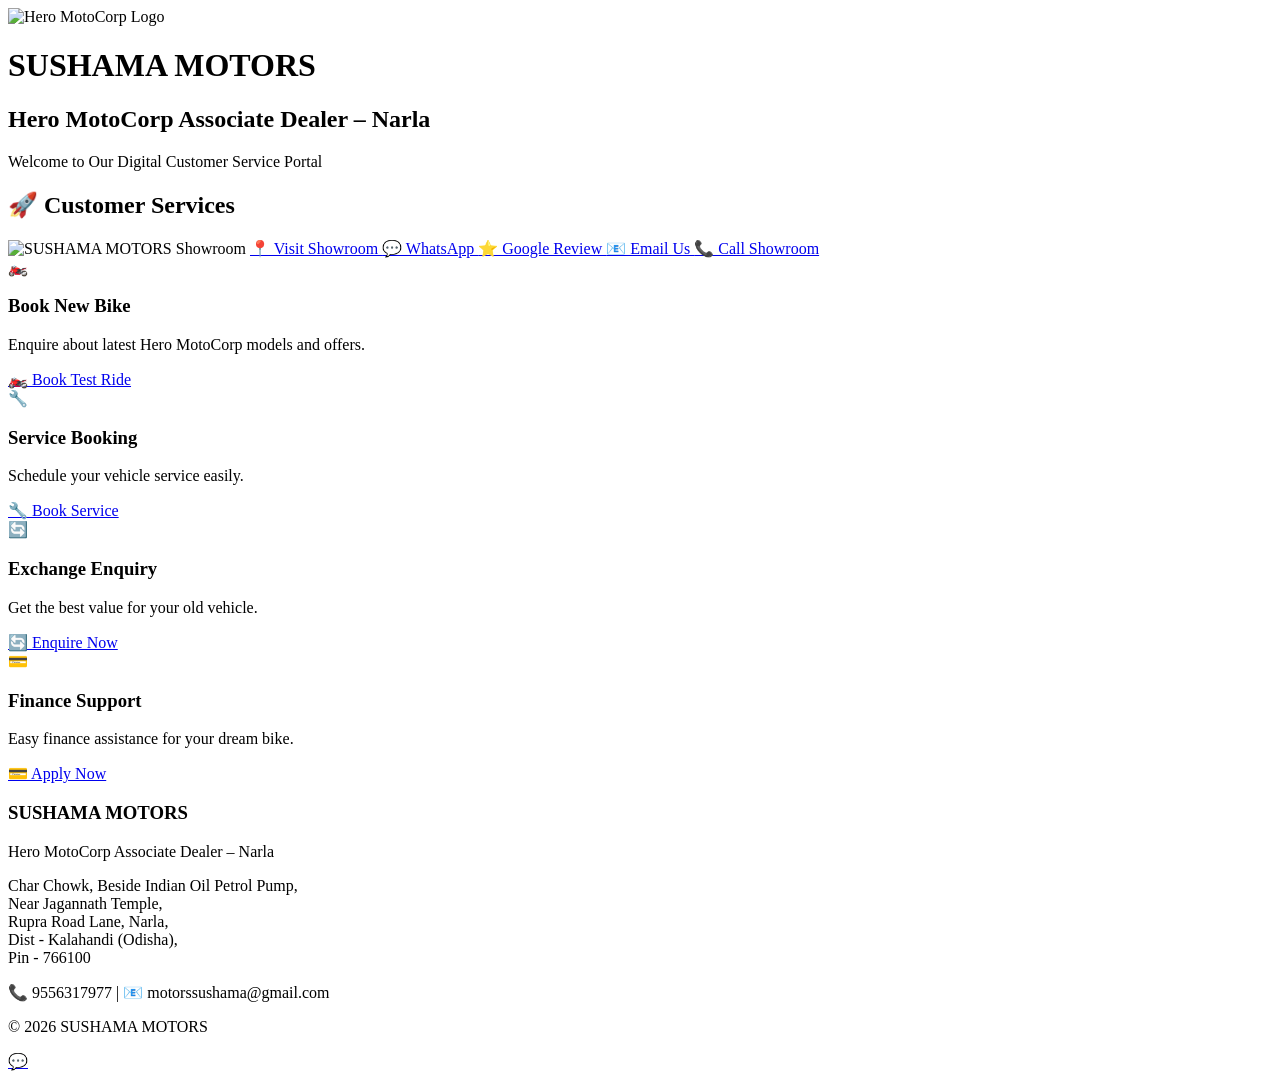
==== index.html @ 5c111b89 "Add files via upload" ====
<!DOCTYPE html>
<html lang="en">
<head>
    <meta charset="UTF-8">
    <meta name="viewport" content="width=device-width, initial-scale=1.0">

    <title>SUSHAMA MOTORS | Hero MotoCorp Associate Dealer - Narla</title>

    <meta name="description" content="Welcome to SUSHAMA MOTORS - Hero MotoCorp Associate Dealer at Narla. Visit our showroom, contact us, locate us on Google Maps, and leave your valuable review.">

    <link rel="stylesheet" href="css/style.css">
</head>

<body>

    <div class="header">

        <img src="images/hero-logo.png"
             class="logo"
             alt="Hero MotoCorp Logo">

        <h1>SUSHAMA MOTORS</h1>

        <h2>Hero MotoCorp Associate Dealer – Narla</h2>

        <p>Welcome to Our Digital Customer Service Portal</p>

    </div>

    <div class="container">

        <h2 class="section-title">🚀 Customer Services</h2>

        <img src="images/showroom-front.jpeg"
             class="showroom-image"
             alt="SUSHAMA MOTORS Showroom">

        <a class="btn"
   href="https://www.google.com/maps/search/?api=1&query=Char+Chowk+Beside+Indian+Oil+Petrol+Pump+Near+Jagannath+Temple+Rupra+Road+Lane+Narla+Kalahandi+Odisha+766100"
   target="_blank">
    📍 Visit Showroom
</a>
        <a class="btn"
           href="https://wa.me/919556317977"
           target="_blank">
            💬 WhatsApp
        </a>

        <a class="btn"
           href="https://g.page/r/CdrKpqvEk0S6EBM/review"
           target="_blank">
            ⭐ Google Review
        </a>

        <a class="btn"
           href="mailto:motorssushama@gmail.com">
            📧 Email Us
        </a>

        <a class="btn"
           href="tel:+919556317977">
            📞 Call Showroom
        </a>

    </div>
<!-- Service Cards -->

<div class="services">

    <div class="card">
        🏍️
        <h3>Book New Bike</h3>
        <p>Enquire about latest Hero MotoCorp models and offers.</p>
           <a class="btn"
href="https://docs.google.com/forms/d/e/1FAIpQLSdeIV3EUnmHgUbbAoAfkiVKNyTIlF-70e0fkvljbYOYCQAA5w/viewform"
target="_blank">
🏍️ Book Test Ride
</a>

    </div>


    <div class="card">
        🔧
        <h3>Service Booking</h3>
        <p>Schedule your vehicle service easily.</p>
         <a class="btn"
href="https://docs.google.com/forms/d/e/1FAIpQLSdrOnrFxGvflbbBliwTNSB7aA1QGudhA-oBKX4xiWPABNmLcw/viewform"
target="_blank">
🔧 Book Service
</a>
    </div>


    <div class="card">
        🔄
        <h3>Exchange Enquiry</h3>
        <p>Get the best value for your old vehicle.</p>
        <a class="btn" 
   href="https://docs.google.com/forms/d/e/1FAIpQLSfQ2vO-A_208PlcVLUAP5CgByyyLyiraEC71tjnd5_IyrVGbQ/viewform"
target="_blank">

🔄 Enquire Now
</a>
    </div>


    <div class="card">
        💳
        <h3>Finance Support</h3>
        <p>Easy finance assistance for your dream bike.</p>

    <a class="btn"
href="https://docs.google.com/forms/d/e/1FAIpQLSfym-LoK1tml-PBjleNTW0v8FzyE73_75xq-mP5hnYgmHfS4g/viewform"
target="_blank">

💳 Apply Now

</a>
    </div>

</div>


<!-- Showroom Details -->

<div class="footer">

    <h3>SUSHAMA MOTORS</h3>

    <p>
    Hero MotoCorp Associate Dealer – Narla
    </p>

   <p>
Char Chowk, Beside Indian Oil Petrol Pump,<br>
Near Jagannath Temple,<br>
Rupra Road Lane, Narla,<br>
Dist - Kalahandi (Odisha),<br>
Pin - 766100
    </p>

    <p>
    📞 9556317977 |
    📧 motorssushama@gmail.com
    </p>

    <p>
    © 2026 SUSHAMA MOTORS
    </p>

</div>


<!-- Floating WhatsApp -->

<a class="whatsapp"
href="https://wa.me/919556317977"
target="_blank">

💬

</a>
</body>
</html>
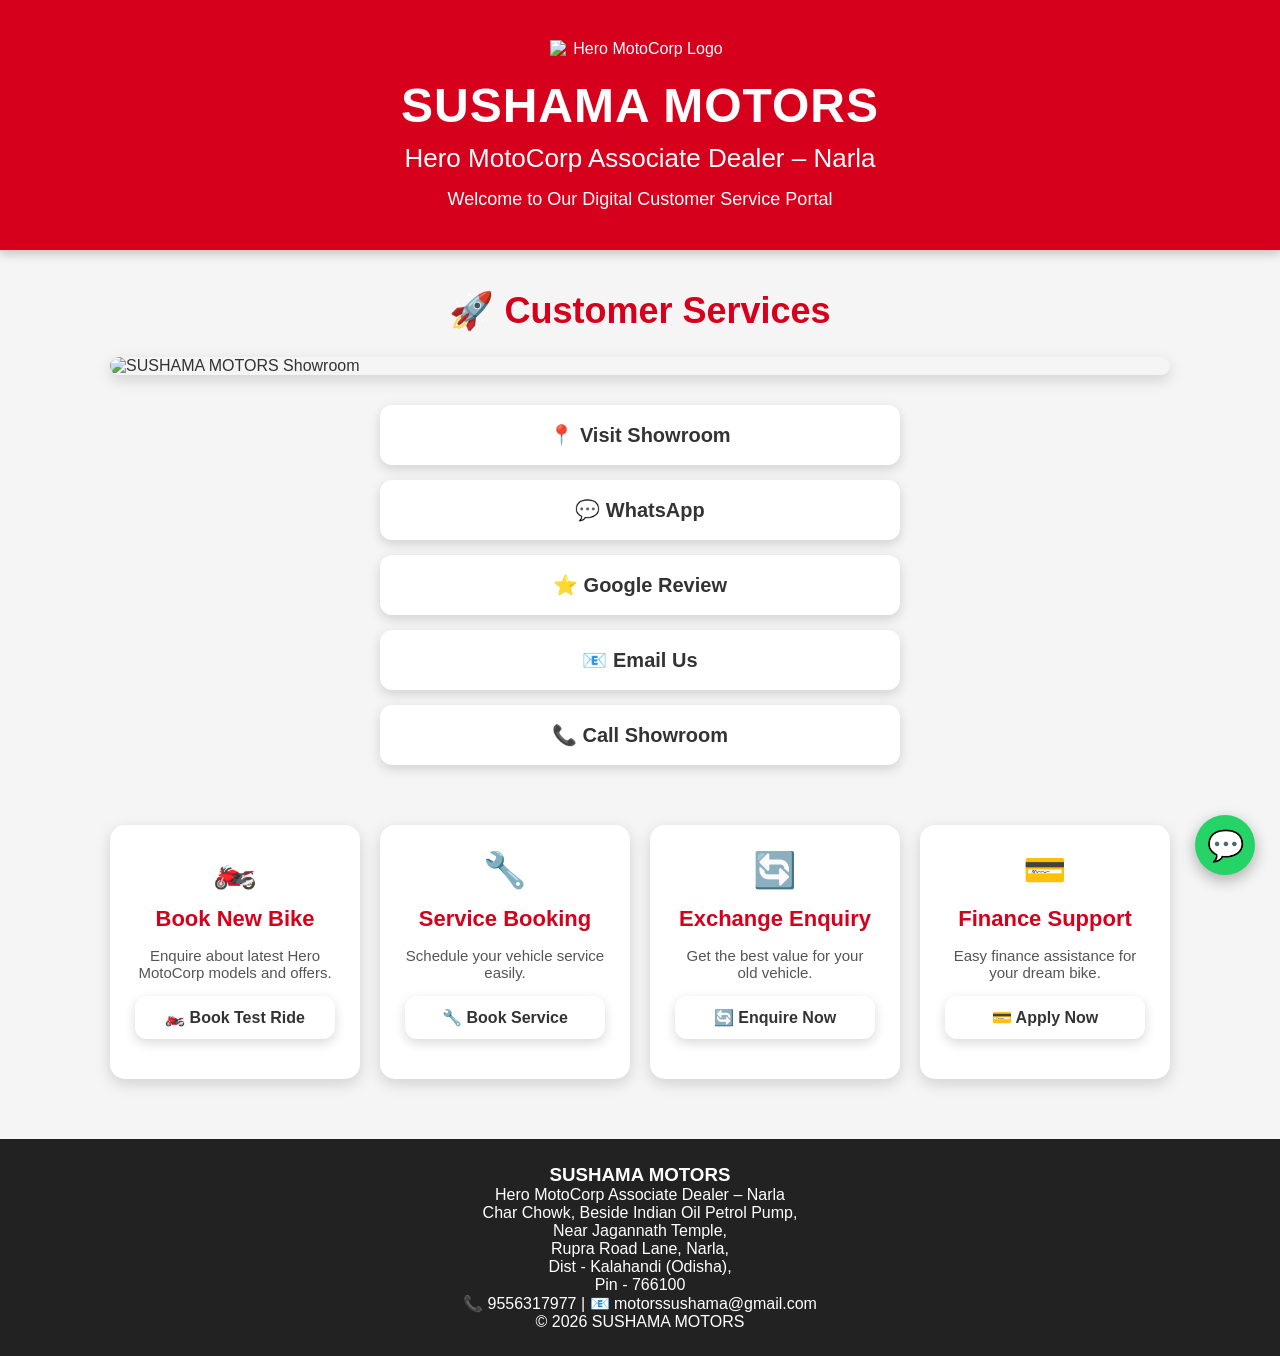
==== commit 3760df40: "Update stylesheet link in index.html" ====
--- a/index.html
+++ b/index.html
@@ -8,7 +8,7 @@
 
     <meta name="description" content="Welcome to SUSHAMA MOTORS - Hero MotoCorp Associate Dealer at Narla. Visit our showroom, contact us, locate us on Google Maps, and leave your valuable review.">
 
-    <link rel="stylesheet" href="css/style.css">
+    <link rel="stylesheet" href="style.css">
 </head>
 
 <body>
@@ -162,4 +162,4 @@
 
 </a>
 </body>
-</html>+</html>
--- a/style.css
+++ b/style.css
@@ -0,0 +1,386 @@
+/* ==========================
+   SUSHAMA MOTORS DIGITAL PORTAL
+   Complete CSS
+========================== */
+
+*{
+    margin:0;
+    padding:0;
+    box-sizing:border-box;
+}
+
+body{
+    font-family:Arial, Helvetica, sans-serif;
+    background:#f5f5f5;
+    color:#333;
+}
+
+
+/* ==========================
+   HEADER
+========================== */
+
+.header{
+    background:#d6001c;
+    color:white;
+    text-align:center;
+    padding:40px 20px;
+    box-shadow:0 4px 10px rgba(0,0,0,0.2);
+}
+
+
+/* LOGO CENTER FIX */
+
+.header .logo{
+    width:180px;
+    max-width:90%;
+    display:block;
+    margin-left:auto;
+    margin-right:auto;
+    margin-bottom:20px;
+}
+
+
+.header h1{
+    font-size:48px;
+    margin:10px 0;
+    font-weight:bold;
+    letter-spacing:1px;
+}
+
+
+.header h2{
+    font-size:26px;
+    font-weight:500;
+    margin:10px 0;
+}
+
+
+.header p{
+    font-size:18px;
+    margin-top:15px;
+}
+
+
+
+/* ==========================
+   MAIN CONTAINER
+========================== */
+
+.container{
+    max-width:1100px;
+    margin:40px auto;
+    padding:0 20px;
+}
+
+
+/* ==========================
+   SECTION TITLE
+========================== */
+
+.section-title{
+    text-align:center;
+    color:#d6001c;
+    font-size:36px;
+    margin-bottom:25px;
+}
+
+
+
+/* ==========================
+   SHOWROOM IMAGE
+========================== */
+
+.showroom-image{
+    width:100%;
+    height:auto;
+    display:block;
+    border-radius:15px;
+    margin-bottom:30px;
+    box-shadow:0 5px 15px rgba(0,0,0,0.15);
+}
+
+
+
+/* ==========================
+   BUTTONS
+========================== */
+
+.btn{
+
+    display:block;
+
+    width:90%;
+    max-width:520px;
+
+    margin:15px auto;
+
+    padding:18px;
+
+    background:white;
+
+    color:#333;
+
+    text-decoration:none;
+
+    text-align:center;
+
+    font-size:20px;
+
+    font-weight:bold;
+
+    border-radius:12px;
+
+    box-shadow:0 4px 12px rgba(0,0,0,0.15);
+
+    transition:0.3s;
+}
+
+
+
+.btn:hover{
+
+    background:#d6001c;
+
+    color:white;
+
+    transform:translateY(-4px);
+
+}
+
+
+
+/* ==========================
+   FOOTER
+========================== */
+
+.footer{
+
+    background:#222;
+
+    color:white;
+
+    text-align:center;
+
+    padding:25px;
+
+    margin-top:40px;
+
+}
+
+
+
+/* ==========================
+   MOBILE DESIGN
+========================== */
+
+@media(max-width:768px){
+
+    .header{
+
+        padding:30px 15px;
+
+    }
+
+
+    .header .logo{
+
+        width:140px;
+
+    }
+
+
+    .header h1{
+
+        font-size:34px;
+
+    }
+
+
+    .header h2{
+
+        font-size:20px;
+
+    }
+
+
+    .header p{
+
+        font-size:16px;
+
+    }
+
+
+    .section-title{
+
+        font-size:28px;
+
+    }
+
+
+    .btn{
+
+        width:100%;
+
+        font-size:18px;
+
+        padding:16px;
+
+    }
+
+}
+/* ==========================
+SERVICE CARDS
+========================== */
+
+
+.services{
+
+    display:grid;
+
+    grid-template-columns:repeat(4,1fr);
+
+    gap:20px;
+
+    max-width:1100px;
+
+    margin:40px auto;
+
+    padding:20px;
+
+}
+
+
+
+.card{
+
+    background:white;
+
+    text-align:center;
+
+    padding:25px;
+
+    border-radius:15px;
+
+    box-shadow:0 5px 15px rgba(0,0,0,0.15);
+
+    font-size:35px;
+
+}
+
+
+
+.card h3{
+
+    font-size:22px;
+
+    color:#d6001c;
+
+    margin:15px 0;
+
+}
+
+
+
+.card p{
+
+    font-size:15px;
+
+    color:#555;
+
+}
+
+
+/* WHATSAPP FLOATING BUTTON */
+
+
+.whatsapp{
+
+    position:fixed;
+
+    right:25px;
+
+    bottom:25px;
+
+    width:60px;
+
+    height:60px;
+
+    background:#25D366;
+
+    color:white;
+
+    border-radius:50%;
+
+    display:flex;
+
+    align-items:center;
+
+    justify-content:center;
+
+    font-size:30px;
+
+    text-decoration:none;
+
+    box-shadow:0 5px 15px rgba(0,0,0,0.3);
+
+}
+
+
+/* MOBILE */
+
+@media(max-width:768px){
+
+.services{
+
+grid-template-columns:1fr;
+
+}
+
+}
+.card .btn{
+    width:100%;
+    margin-top:15px;
+    padding:12px;
+    font-size:16px;
+}
+.booking-form{
+    max-width:600px;
+    margin:auto;
+}
+
+
+.booking-form input,
+.booking-form textarea{
+
+    width:100%;
+
+    padding:15px;
+
+    margin:10px 0;
+
+    border-radius:10px;
+
+    border:1px solid #ccc;
+
+    font-size:16px;
+
+}
+
+
+.booking-form textarea{
+
+    height:120px;
+
+    resize:none;
+
+}
+
+
+.booking-form .btn{
+
+    border:none;
+
+    cursor:pointer;
+
+}
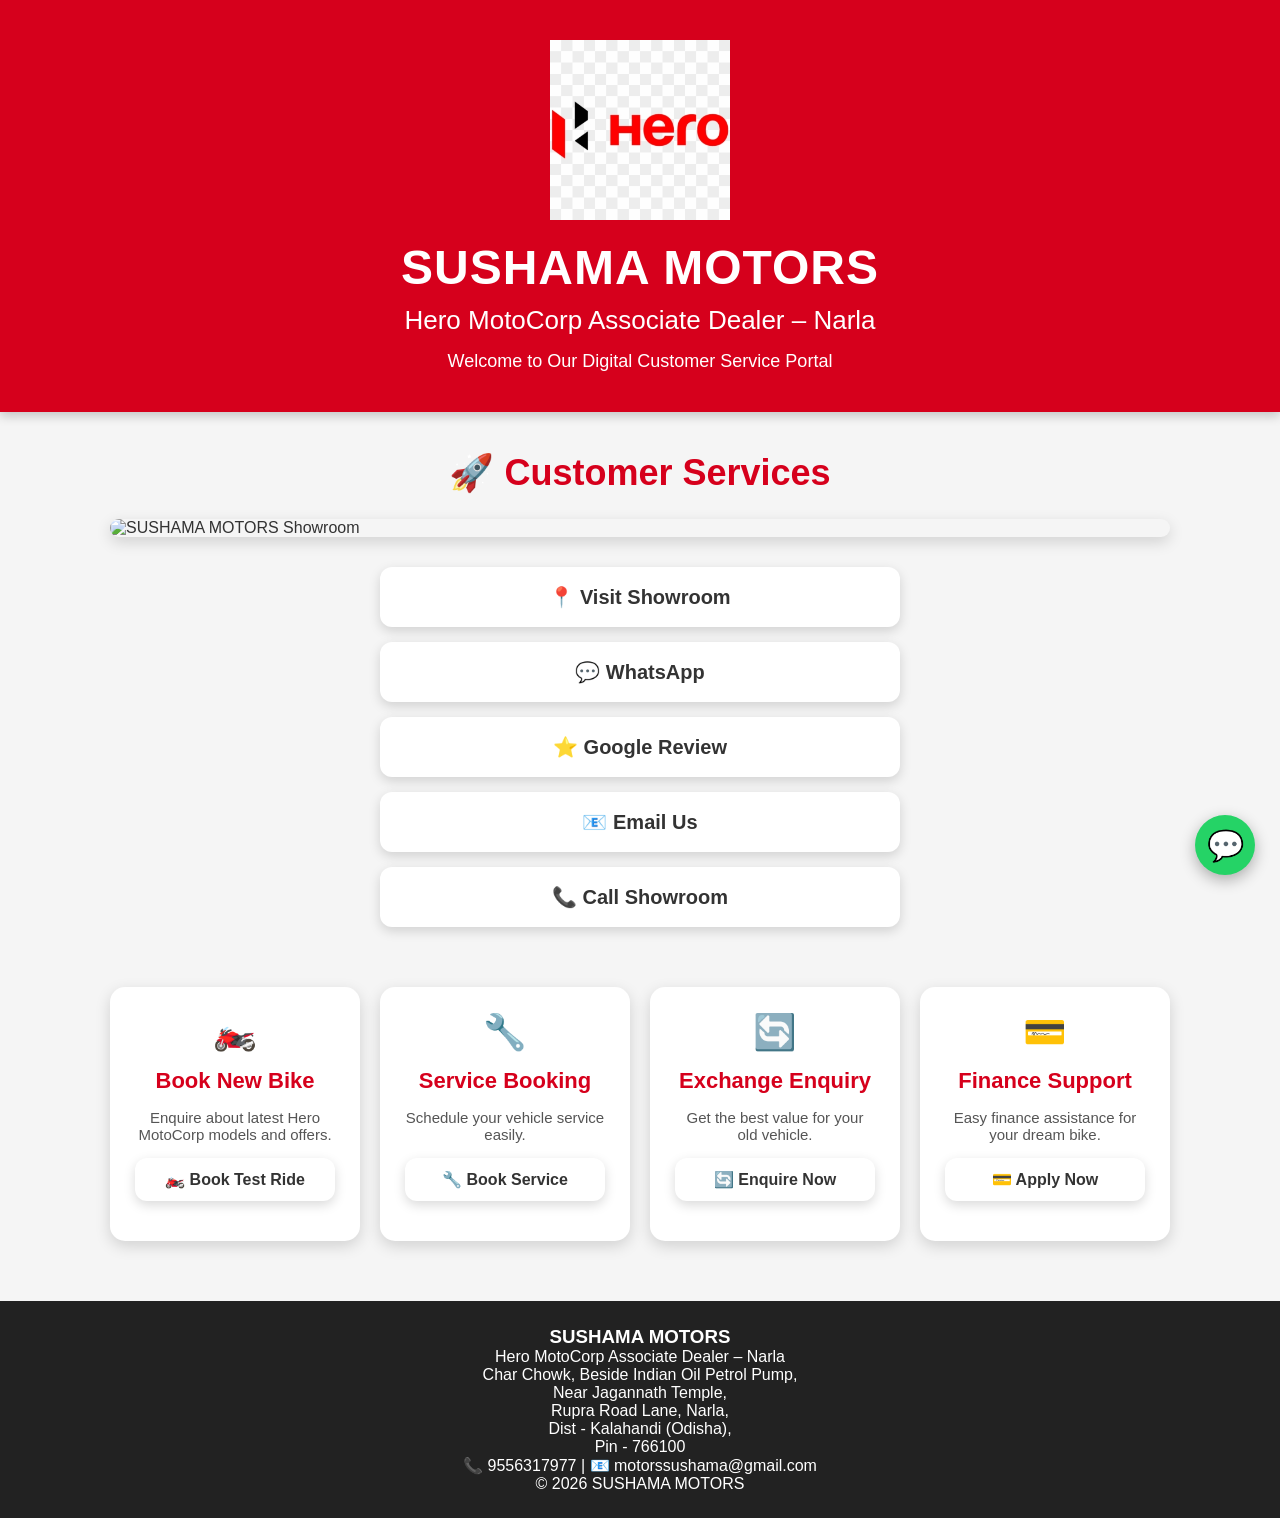
==== commit b720f430: "Update image source paths in index.html" ====
--- a/index.html
+++ b/index.html
@@ -15,7 +15,7 @@
 
     <div class="header">
 
-        <img src="images/hero-logo.png"
+        <img src="hero-logo.png"
              class="logo"
              alt="Hero MotoCorp Logo">
 
@@ -31,7 +31,7 @@
 
         <h2 class="section-title">🚀 Customer Services</h2>
 
-        <img src="images/showroom-front.jpeg"
+        <img src="showroom-front.jpeg"
              class="showroom-image"
              alt="SUSHAMA MOTORS Showroom">
 
@@ -161,5 +161,6 @@
 💬
 
 </a>
+    <script src="script.js"></script>
 </body>
 </html>
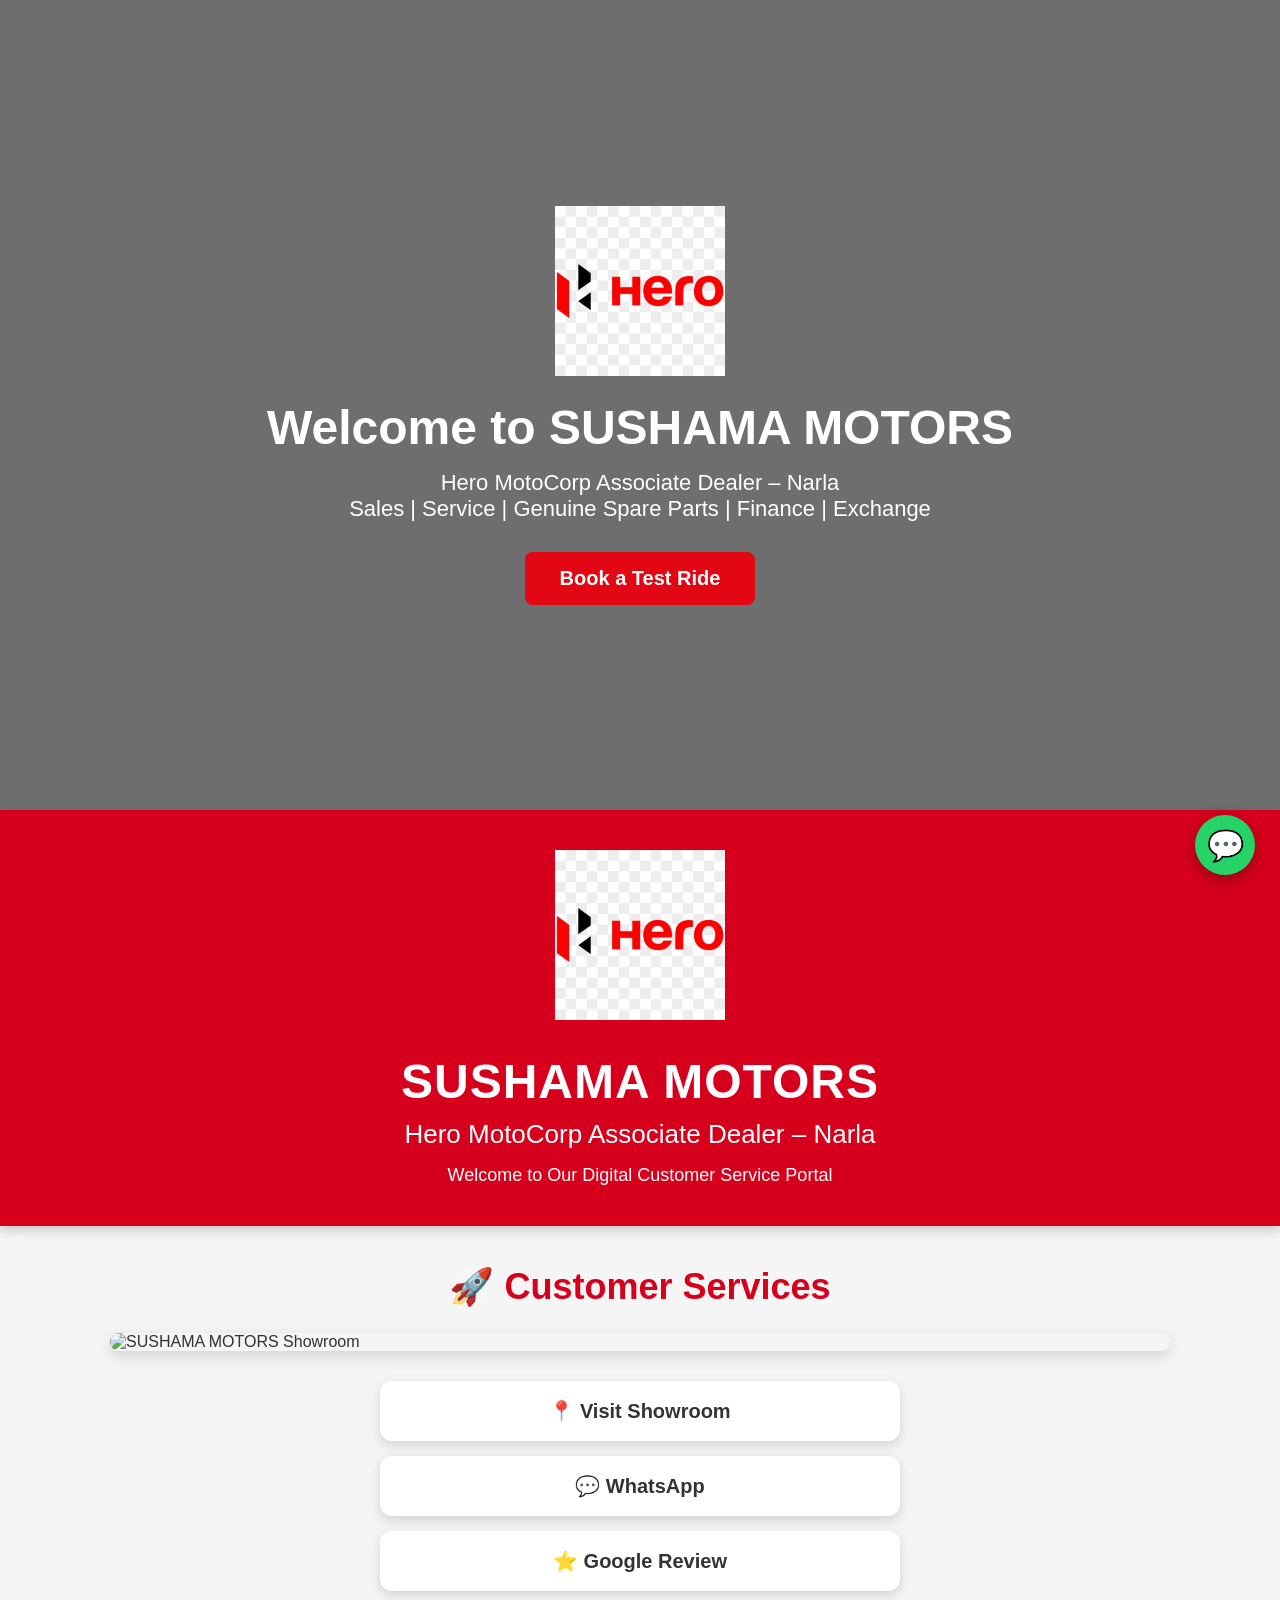
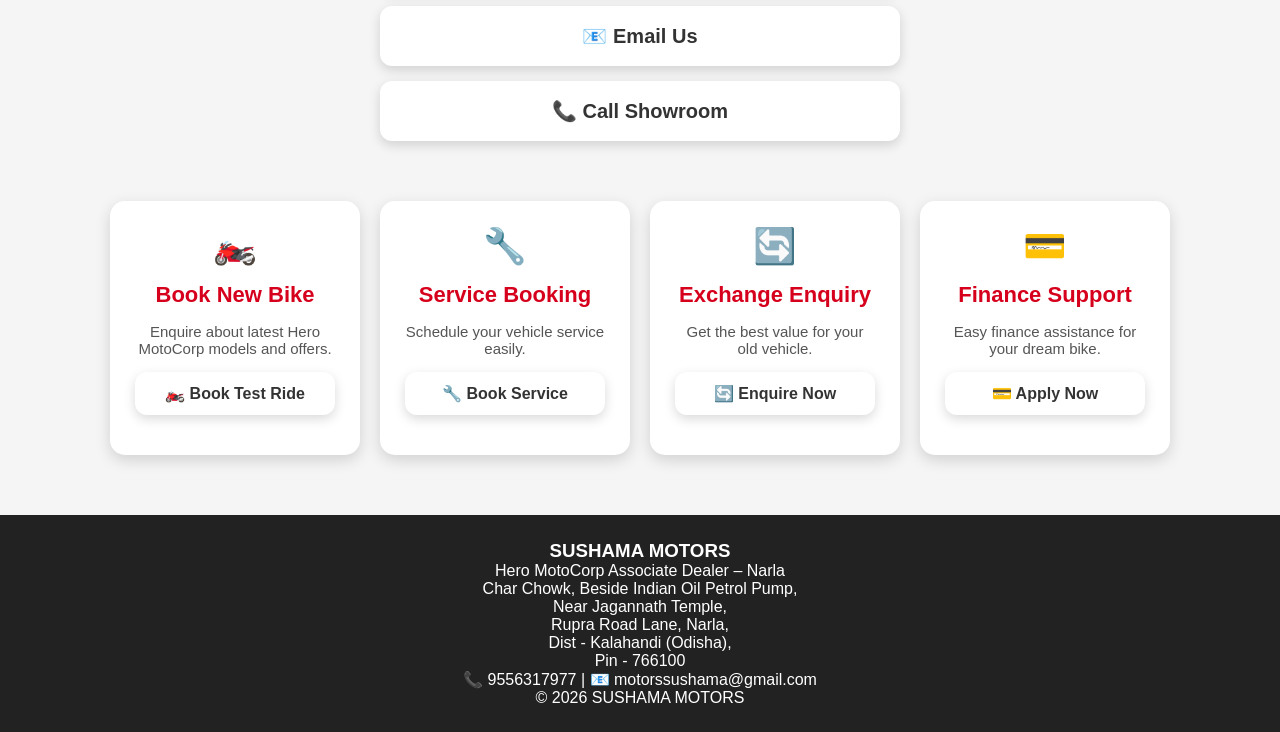
==== commit f6f459e1: "Redesign homepage and add project folders" ====
--- a/index.html
+++ b/index.html
@@ -8,17 +8,32 @@
 
     <meta name="description" content="Welcome to SUSHAMA MOTORS - Hero MotoCorp Associate Dealer at Narla. Visit our showroom, contact us, locate us on Google Maps, and leave your valuable review.">
 
-    <link rel="stylesheet" href="style.css">
+    <link rel="stylesheet" href="css/style.css">
 </head>
 
 <body>
+<header class="hero-banner">
+    <div class="hero-overlay">
+        <div class="hero-content">
+            <img src="images/hero-logo.png" alt="Hero Logo" class="hero-logo">
 
+            <h1>Welcome to SUSHAMA MOTORS</h1>
+
+            <p>
+                Hero MotoCorp Associate Dealer – Narla<br>
+                Sales | Service | Genuine Spare Parts | Finance | Exchange
+            </p>
+
+            <a href="https://forms.gle/YOUR_TEST_RIDE_FORM" class="hero-btn">
+                Book a Test Ride
+            </a>
+        </div>
+    </div>
+</header>
     <div class="header">
 
-        <img src="hero-logo.png"
-             class="logo"
-             alt="Hero MotoCorp Logo">
-
+     <img src="images/hero-logo.png" alt="Hero Logo" class="hero-logo">
+            
         <h1>SUSHAMA MOTORS</h1>
 
         <h2>Hero MotoCorp Associate Dealer – Narla</h2>
@@ -31,7 +46,7 @@
 
         <h2 class="section-title">🚀 Customer Services</h2>
 
-        <img src="showroom-front.jpeg"
+        <img src="images/showroom-front.jpeg"
              class="showroom-image"
              alt="SUSHAMA MOTORS Showroom">
 
@@ -161,6 +176,6 @@
 💬
 
 </a>
-    <script src="script.js"></script>
+<script src="js/script.js"></script>
 </body>
-</html>
+</html>
--- a/css/style.css
+++ b/css/style.css
@@ -0,0 +1,437 @@
+/* ==========================
+   SUSHAMA MOTORS DIGITAL PORTAL
+   Complete CSS
+========================== */
+
+*{
+    margin:0;
+    padding:0;
+    box-sizing:border-box;
+}
+
+body{
+    font-family:Arial, Helvetica, sans-serif;
+    background:#f5f5f5;
+    color:#333;
+}
+
+
+/* ==========================
+   HEADER
+========================== */
+
+.header{
+    background:#d6001c;
+    color:white;
+    text-align:center;
+    padding:40px 20px;
+    box-shadow:0 4px 10px rgba(0,0,0,0.2);
+}
+
+
+/* LOGO CENTER FIX */
+
+.header .logo{
+    width:180px;
+    max-width:90%;
+    display:block;
+    margin-left:auto;
+    margin-right:auto;
+    margin-bottom:20px;
+}
+
+
+.header h1{
+    font-size:48px;
+    margin:10px 0;
+    font-weight:bold;
+    letter-spacing:1px;
+}
+
+
+.header h2{
+    font-size:26px;
+    font-weight:500;
+    margin:10px 0;
+}
+
+
+.header p{
+    font-size:18px;
+    margin-top:15px;
+}
+
+
+
+/* ==========================
+   MAIN CONTAINER
+========================== */
+
+.container{
+    max-width:1100px;
+    margin:40px auto;
+    padding:0 20px;
+}
+
+
+/* ==========================
+   SECTION TITLE
+========================== */
+
+.section-title{
+    text-align:center;
+    color:#d6001c;
+    font-size:36px;
+    margin-bottom:25px;
+}
+
+
+
+/* ==========================
+   SHOWROOM IMAGE
+========================== */
+
+.showroom-image{
+    width:100%;
+    height:auto;
+    display:block;
+    border-radius:15px;
+    margin-bottom:30px;
+    box-shadow:0 5px 15px rgba(0,0,0,0.15);
+}
+
+
+
+/* ==========================
+   BUTTONS
+========================== */
+
+.btn{
+
+    display:block;
+
+    width:90%;
+    max-width:520px;
+
+    margin:15px auto;
+
+    padding:18px;
+
+    background:white;
+
+    color:#333;
+
+    text-decoration:none;
+
+    text-align:center;
+
+    font-size:20px;
+
+    font-weight:bold;
+
+    border-radius:12px;
+
+    box-shadow:0 4px 12px rgba(0,0,0,0.15);
+
+    transition:0.3s;
+}
+
+
+
+.btn:hover{
+
+    background:#d6001c;
+
+    color:white;
+
+    transform:translateY(-4px);
+
+}
+
+
+
+/* ==========================
+   FOOTER
+========================== */
+
+.footer{
+
+    background:#222;
+
+    color:white;
+
+    text-align:center;
+
+    padding:25px;
+
+    margin-top:40px;
+
+}
+
+
+
+/* ==========================
+   MOBILE DESIGN
+========================== */
+
+@media(max-width:768px){
+
+    .header{
+
+        padding:30px 15px;
+
+    }
+
+
+    .header .logo{
+
+        width:140px;
+
+    }
+
+
+    .header h1{
+
+        font-size:34px;
+
+    }
+
+
+    .header h2{
+
+        font-size:20px;
+
+    }
+
+
+    .header p{
+
+        font-size:16px;
+
+    }
+
+
+    .section-title{
+
+        font-size:28px;
+
+    }
+
+
+    .btn{
+
+        width:100%;
+
+        font-size:18px;
+
+        padding:16px;
+
+    }
+
+}
+/* ==========================
+SERVICE CARDS
+========================== */
+
+
+.services{
+
+    display:grid;
+
+    grid-template-columns:repeat(4,1fr);
+
+    gap:20px;
+
+    max-width:1100px;
+
+    margin:40px auto;
+
+    padding:20px;
+
+}
+
+
+
+.card{
+
+    background:white;
+
+    text-align:center;
+
+    padding:25px;
+
+    border-radius:15px;
+
+    box-shadow:0 5px 15px rgba(0,0,0,0.15);
+
+    font-size:35px;
+
+}
+
+
+
+.card h3{
+
+    font-size:22px;
+
+    color:#d6001c;
+
+    margin:15px 0;
+
+}
+
+
+
+.card p{
+
+    font-size:15px;
+
+    color:#555;
+
+}
+
+
+/* WHATSAPP FLOATING BUTTON */
+
+
+.whatsapp{
+
+    position:fixed;
+
+    right:25px;
+
+    bottom:25px;
+
+    width:60px;
+
+    height:60px;
+
+    background:#25D366;
+
+    color:white;
+
+    border-radius:50%;
+
+    display:flex;
+
+    align-items:center;
+
+    justify-content:center;
+
+    font-size:30px;
+
+    text-decoration:none;
+
+    box-shadow:0 5px 15px rgba(0,0,0,0.3);
+
+}
+
+
+/* MOBILE */
+
+@media(max-width:768px){
+
+.services{
+
+grid-template-columns:1fr;
+
+}
+
+}
+.card .btn{
+    width:100%;
+    margin-top:15px;
+    padding:12px;
+    font-size:16px;
+}
+.booking-form{
+    max-width:600px;
+    margin:auto;
+}
+
+
+.booking-form input,
+.booking-form textarea{
+
+    width:100%;
+
+    padding:15px;
+
+    margin:10px 0;
+
+    border-radius:10px;
+
+    border:1px solid #ccc;
+
+    font-size:16px;
+
+}
+
+
+.booking-form textarea{
+
+    height:120px;
+
+    resize:none;
+
+}
+
+
+.booking-form .btn{
+
+    border:none;
+
+    cursor:pointer;
+
+}
+.hero-banner{
+   background:url("../images/showroom-front.jpeg") center center/cover no-repeat;
+    height:90vh;
+    position:relative;
+}
+
+.hero-overlay{
+    background:rgba(0,0,0,.55);
+    width:100%;
+    height:100%;
+    display:flex;
+    justify-content:center;
+    align-items:center;
+}
+
+.hero-content{
+    text-align:center;
+    color:white;
+    padding:20px;
+}
+
+.hero-logo{
+    width:170px;
+    margin-bottom:20px;
+}
+
+.hero-content h1{
+    font-size:48px;
+    margin-bottom:15px;
+}
+
+.hero-content p{
+    font-size:22px;
+    margin-bottom:30px;
+}
+
+.hero-btn{
+    display:inline-block;
+    background:#e30613;
+    color:#fff;
+    text-decoration:none;
+    padding:15px 35px;
+    border-radius:8px;
+    font-size:20px;
+    font-weight:bold;
+    transition:.3s;
+}
+
+.hero-btn:hover{
+    background:#b30000;
+}
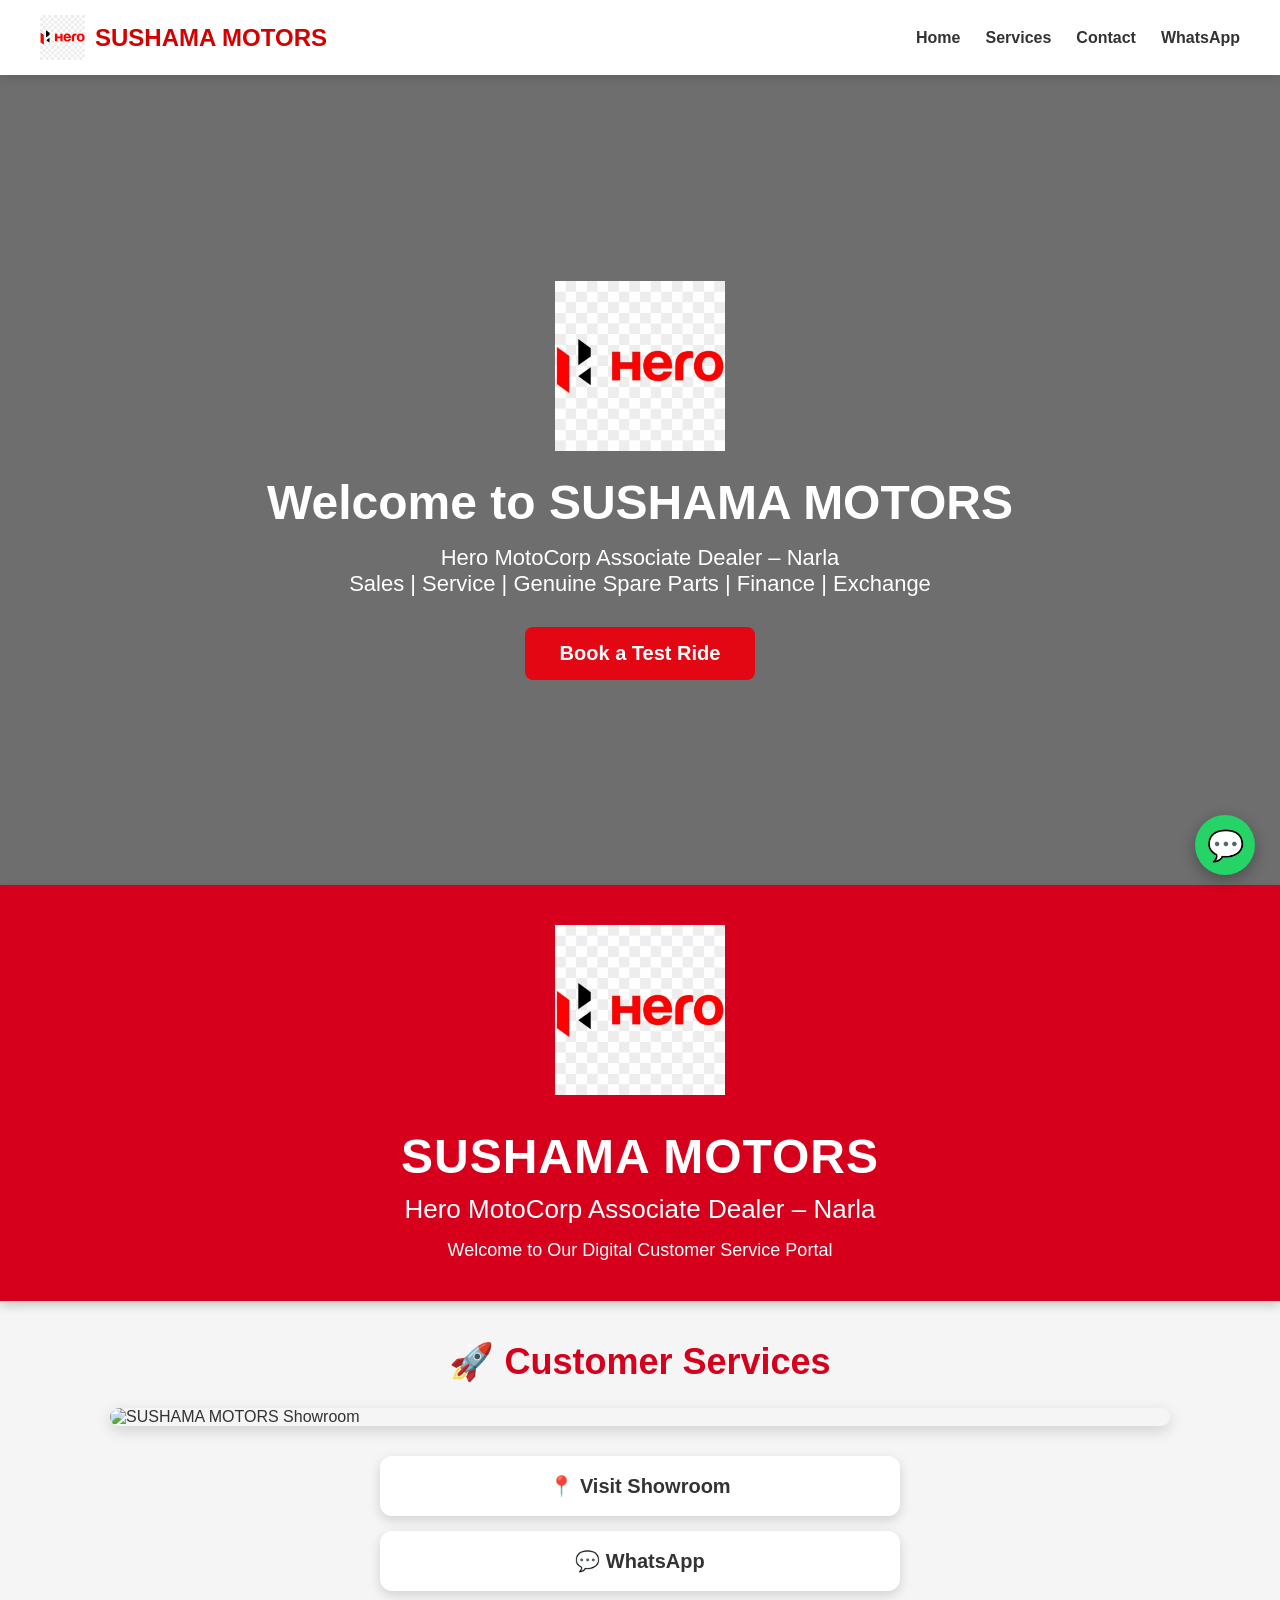
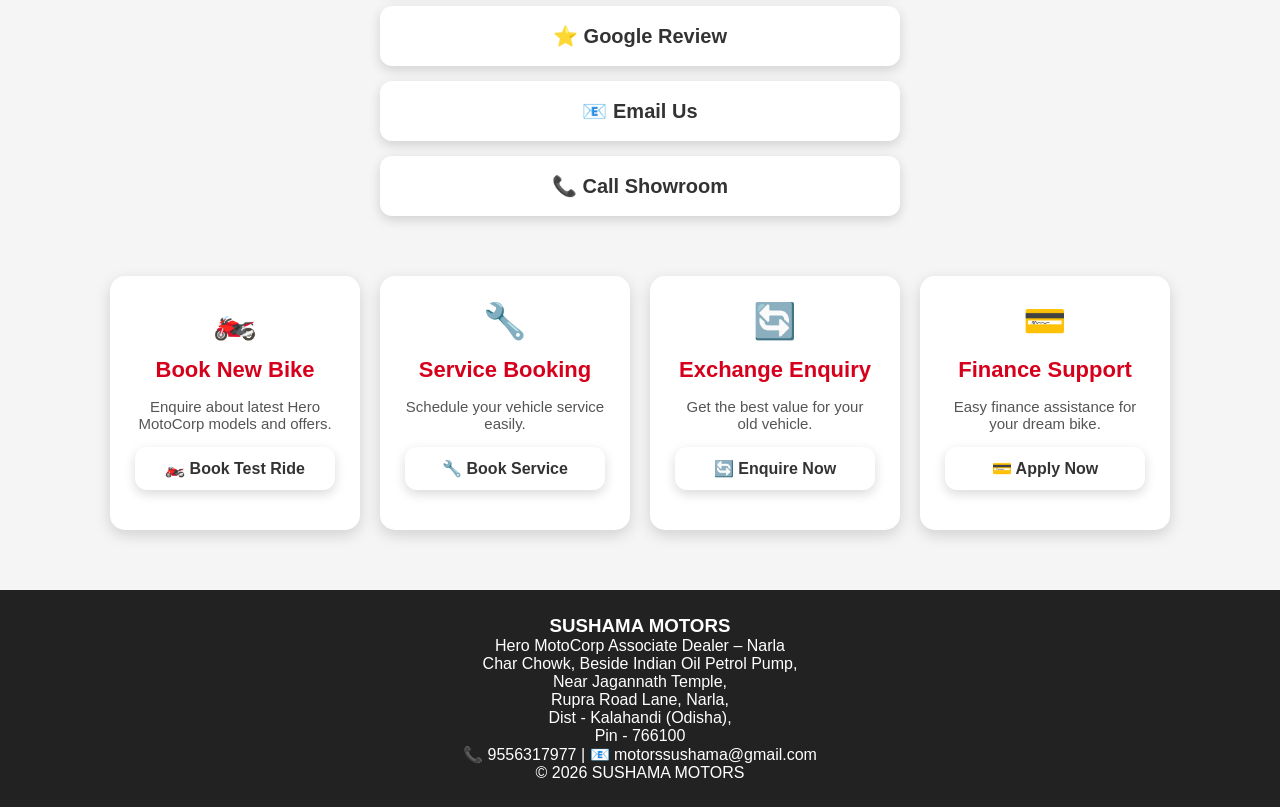
==== commit fb4b68f6: "Added navigation bar and fixed footer" ====
--- a/index.html
+++ b/index.html
@@ -12,6 +12,23 @@
 </head>
 
 <body>
+
+<nav class="navbar">
+
+    <div class="nav-logo">
+        <img src="images/hero-logo.png" alt="Hero Logo">
+        <span>SUSHAMA MOTORS</span>
+    </div>
+
+    <ul class="nav-links">
+        <li><a href="#">Home</a></li>
+        <li><a href="#services">Services</a></li>
+        <li><a href="#contact">Contact</a></li>
+        <li><a href="https://wa.me/919556317977">WhatsApp</a></li>
+    </ul>
+
+</nav>
+
 <header class="hero-banner">
     <div class="hero-overlay">
         <div class="hero-content">
@@ -80,7 +97,7 @@
     </div>
 <!-- Service Cards -->
 
-<div class="services">
+<div class="services" id="services">
 
     <div class="card">
         🏍️
@@ -139,7 +156,7 @@
 
 <!-- Showroom Details -->
 
-<div class="footer">
+<div class="footer" id="contact">
 
     <h3>SUSHAMA MOTORS</h3>
 
--- a/css/style.css
+++ b/css/style.css
@@ -434,4 +434,51 @@
 
 .hero-btn:hover{
     background:#b30000;
+}
+/* ---------- Navigation ---------- */
+
+.navbar{
+    position:sticky;
+    top:0;
+    background:#ffffff;
+    display:flex;
+    justify-content:space-between;
+    align-items:center;
+    padding:15px 40px;
+    box-shadow:0 2px 10px rgba(0,0,0,.15);
+    z-index:1000;
+}
+
+.nav-logo{
+    display:flex;
+    align-items:center;
+    gap:10px;
+}
+
+.nav-logo img{
+    height:45px;
+}
+
+.nav-logo span{
+    font-size:24px;
+    font-weight:bold;
+    color:#d40000;
+}
+
+.nav-links{
+    display:flex;
+    list-style:none;
+    gap:25px;
+    margin:0;
+    padding:0;
+}
+
+.nav-links a{
+    text-decoration:none;
+    color:#333;
+    font-weight:600;
+}
+
+.nav-links a:hover{
+    color:#d40000;
 }
